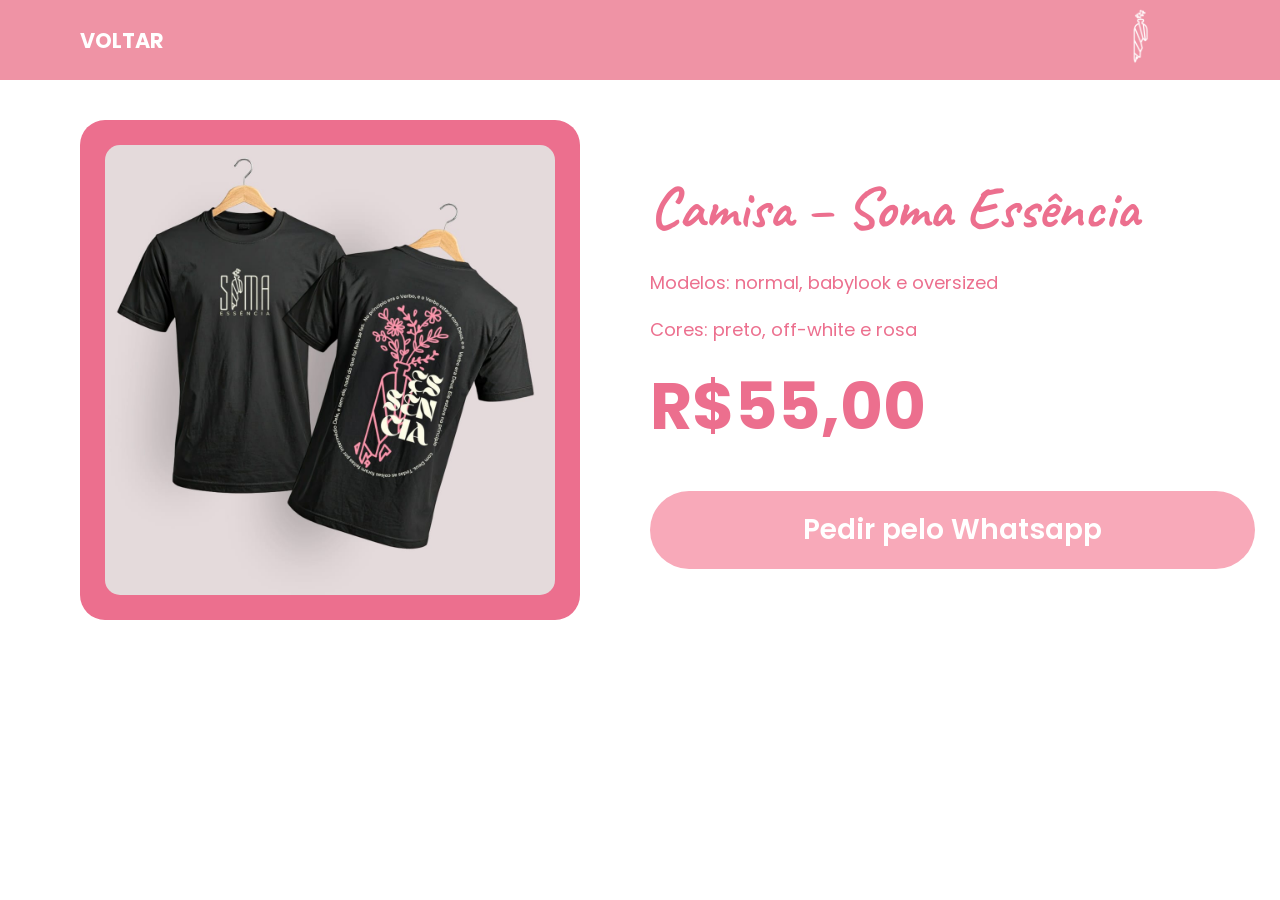
==== camisaEssencia.html @ 766ba2ee "first commit" ====
<!DOCTYPE html>
<html lang="pt-BR">

<head>
    <meta charset="UTF-8">
    <meta name="viewport" content="width=device-width, initial-scale=1.0">

    <title>Camisa – Soma Essência</title>

    <link rel="icon" type="image/png" href="/img/favicon.ico">
    <link rel="stylesheet" href="css/style.css">
    <link
        href="https://fonts.googleapis.com/css2?family=Poppins:wght@400;600;700;800&family=Caveat:wght@700&display=swap"
        rel="stylesheet">
</head>

<body>
    <header class="header">
        <nav class="navbar">

            <a href="index.html" class="nav-link">VOLTAR</a>

            <a href="index.html" class="logo">
                <img src="/img/logo.png" alt="Soma Store">
            </a>

        </nav>
    </header>

    <main class="produto-detalhe">

        <div class="produto-img">
            <img src="/img/camisaEssencia.jpeg" alt="Camisa - Soma Essência">
        </div>

        <div class="produto-info">

            <h1>Camisa – Soma Essência</h1>

            <p>Modelos: normal, babylook e oversized</p>

            <p>Cores: preto, off-white e rosa</p>

            <h2>R$55,00</h2>

            <a href="https://wa.me/5563992988402?text=Olá,%20tenho%20interesse%20e%20quero%20saber%20mais%20sobre%20a%20Camisa%20Soma%20Essência%20que%20vi%20no%20Soma%20Store!" class="btn-whatsapp">
                Pedir pelo Whatsapp
            </a>

        </div>

    </main>
</body>
---- css/style.css ----
* {
    margin: 0;
    padding: 0;
    box-sizing: border-box;
}

html {
    scroll-behavior: smooth;
}

html,
body {
    width: 100%;
    margin: 0;
    padding: 0;
    overflow-x: hidden;
}

.header {
    position: fixed;
    top: 0;
    left: 0;

    width: 100%;
    height: 80px;

    background: rgba(239, 142, 161, 0.95);

    backdrop-filter: blur(8px);
    -webkit-backdrop-filter: blur(8px);

    transition: all .4s ease;

    z-index: 1000;
}

.header.scrolled {
    background: rgba(225, 156, 156, 0.71);

    backdrop-filter: blur(8px);
    -webkit-backdrop-filter: blur(8px);

    border-bottom: 1px solid rgba(255, 255, 255, .25);

    box-shadow: 0 8px 30px rgba(0, 0, 0, .08);
}

.navbar {
    max-width: 1200px;

    height: 80px;

    margin: 0 auto;

    display: flex;

    justify-content: space-between;

    align-items: center;

    padding: 0 40px;
}

.nav-link {
    text-decoration: none;

    color: #fff;

    font-size: 1.3rem;

    font-weight: 700;

    transition: .3s;

    font-family: 'Poppins', sans-serif;

    position: relative;
    text-decoration: none;
    color: white;
}

.nav-link::after {
    content: "";

    position: absolute;

    left: 0;
    bottom: -6px;

    width: 0;
    height: 3px;

    background: white;

    border-radius: 30px;

    transition: width .35s ease;
}

.nav-link:hover::after {
    width: 100%;
}

.nav-link:hover {
    opacity: 1;
}

.logo img {
    height: 150px;
    transition: transform .4s ease;
}

.logo img:hover {
    transform: scale(1.08) rotate(-4deg);
}

main {
    padding-top: 80px;
}

.hero-store {
    height: 500px;
    background-image: url("/img/soma.webp");
    background-size: cover;
    background-position: center;
    background-attachment: fixed;
    display: flex;
    align-items: center;
    padding-left: 50px;
    position: relative;
}

.overlay {
    position: absolute;
    inset: 0;
    background: rgba(0, 0, 0, 0.55);
}

.hero-content {
    position: relative;
    color: white;
    z-index: 1;

    opacity: 0;
    transform: translateY(40px);
    animation: heroFade 1s ease forwards;
}

@keyframes heroFade {
    to {
        opacity: 1;
        transform: translateY(0);
    }
}

.hero-content h1 {
    font-size: 60px;
    font-weight: 900;
    color: #f26b8a;
    margin: 0;
    font-family: 'Poppins', sans-serif;
}

.hero-content p {
    font-size: 18px;
    margin-top: 0px;
    font-family: 'Poppins', sans-serif;
    color: #ffffff;
}

p {
    font-family: 'Caveat', cursive;
    font-size: 36px;
    text-align: center;
    color: #f26b8a;
    margin-top: 40px;
}

.produtos {
    display: flex;
    justify-content: center;
    gap: 70px;
    padding: 80px 30px;
    flex-wrap: wrap;
    margin-top: -30px;
}

.card-produto {
    width: 400px;
    background: #ea6f8f;
    border-radius: 20px;
    padding: 16px;
    text-align: center;

    opacity: 0;
    transform: translateY(80px);

    transition:
        opacity .8s ease,
        transform .8s cubic-bezier(.22, 1, .36, 1),
        box-shadow .35s ease;
}

.card-produto.aparecer {
    opacity: 1;
    transform: translateY(0);
}

.card-produto:hover {
    transform: translateY(-12px);
    box-shadow: 0 20px 45px rgba(0, 0, 0, .18);
}

.titulo {
    color: white;
    font-family: "Caveat", cursive;
    font-size: 30px;
    margin-bottom: 15px;
}

.card-produto img {
    width: 100%;
    height: 350px;
    object-fit: cover;
    background: white;
    border-radius: 12px;
    transition: transform .4s ease;
}

.card-produto:hover img {
    transform: scale(1.04);
}

.card-produto h2 {
    color: white;
    font-size: 36px;
    font-weight: 800;
    margin: 18px 0;
    font-family: "Poppins", sans-serif;
}

.botoes {
    display: flex;
    gap: 8px;
}

.btn {
    flex: 1;
    background: #f895b2;
    color: white;
    text-decoration: none;
    border-radius: 30px;
    padding: 10px 8px;
    font-size: 12px;
    font-family: "Poppins", sans-serif;
    font-weight: 600;
    transition: .3s;
}

.btn:hover {
    background: #ffb5c8;
}

.produto-detalhe {
    max-width: 1200px;
    margin: 120px auto;
    padding: 0 40px;

    display: flex;
    align-items: center;
    justify-content: center;
    gap: 70px;
}

.produto-img {
    width: 500px;
    height: 500px;
    background: #ec6f8e;
    border-radius: 25px;

    display: flex;
    justify-content: center;
    align-items: center;
}

.produto-img img {
    width: 90%;
    height: 90%;
    object-fit: cover;
    border-radius: 15px;
}

.produto-info {
    flex: 1;
}

.produto-info h1 {
    font-family: 'Caveat', cursive;
    font-size: 58px;
    color: #ec6f8e;
    margin-bottom: -15px;
    justify-content: center;
}

.produto-info p {
    font-family: 'Poppins', sans-serif;
    font-size: 18px;
    color: #ec6f8e;
    margin-bottom: -20px;
    text-align: left;
}

.produto-info h2 {
    margin: 35px 0;
    font-family: 'Poppins', sans-serif;
    font-size: 65px;
    color: #ec6f8e;
}

.btn-whatsapp {
    display: inline-block;

    width: 110%;

    text-align: center;

    padding: 18px;

    border-radius: 40px;

    background: #f8a9b9;

    color: #fff;

    text-decoration: none;

    font-family: 'Poppins';

    font-size: 28px;

    font-weight: 600;

    transition: .3s;
    animation: pulse 2s infinite;
}

@keyframes pulse {

    0% {
        box-shadow: 0 0 0 0 rgba(248, 169, 185, .6);
    }

    70% {
        box-shadow: 0 0 0 18px rgba(248, 169, 185, 0);
    }

    100% {
        box-shadow: 0 0 0 0 rgba(248, 169, 185, 0);
    }

}

.btn-whatsapp:hover {
    background: #ec6f8e;
}

.btn,
.btn-whatsapp {
    transition: all .3s ease;
}

.btn:hover,
.btn-whatsapp:hover {
    transform: scale(1.05);
}

.footer {
    background: rgba(239, 142, 161, 1);
    padding: 15px 10px;

    display: flex;
    flex-direction: column;
    align-items: center;
    justify-content: center;
}

.footer-social {
    display: flex;
    gap: 15px;
    margin-bottom: -19px;
}

.footer-social a {
    width: 42px;
    height: 42px;

    border: 2px solid #fff;
    border-radius: 50%;

    display: flex;
    justify-content: center;
    align-items: center;

    color: #fff;
    font-size: 20px;

    transition: .35s;
}

.footer-social a:hover {
    background: white;
    color: #e66d8c;
    transform: translateY(-5px) rotate(8deg);
}

.footer p {
    color: #fff;
    font-family: 'Poppins', sans-serif;
    font-size: 13px;
    font-weight: 700;
    text-align: center;
}
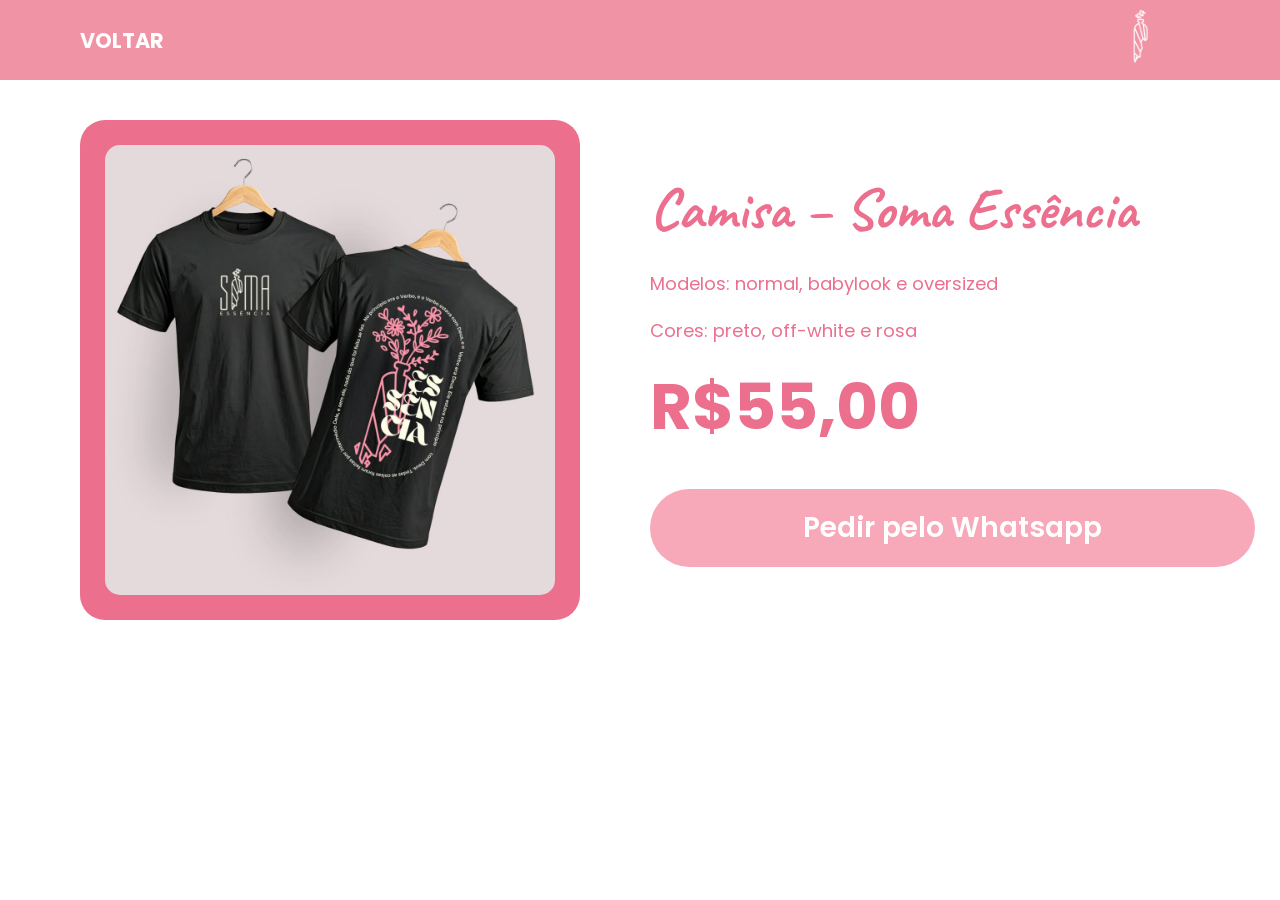
==== commit 1b6fa2a5: "update" ====
--- a/camisaEssencia.html
+++ b/camisaEssencia.html
@@ -7,7 +7,7 @@
 
     <title>Camisa – Soma Essência</title>
 
-    <link rel="icon" type="image/png" href="/img/favicon.ico">
+    <link rel="icon" type="image/png" href="/img/icon.png">
     <link rel="stylesheet" href="css/style.css">
     <link
         href="https://fonts.googleapis.com/css2?family=Poppins:wght@400;600;700;800&family=Caveat:wght@700&display=swap"
--- a/css/style.css
+++ b/css/style.css
@@ -154,7 +154,7 @@
 }
 
 .hero-content h1 {
-    font-size: 60px;
+    font-size: clamp(2.2rem, 6vw, 3.8rem);
     font-weight: 900;
     color: #f26b8a;
     margin: 0;
@@ -296,7 +296,7 @@
 
 .produto-info h1 {
     font-family: 'Caveat', cursive;
-    font-size: 58px;
+    font-size: clamp(2rem, 7vw, 3.6rem);
     color: #ec6f8e;
     margin-bottom: -15px;
     justify-content: center;
@@ -313,7 +313,7 @@
 .produto-info h2 {
     margin: 35px 0;
     font-family: 'Poppins', sans-serif;
-    font-size: 65px;
+    font-size: clamp(2.5rem, 8vw, 4rem);
     color: #ec6f8e;
 }
 
@@ -419,4 +419,166 @@
     font-size: 13px;
     font-weight: 700;
     text-align: center;
+}
+
+@media (max-width: 992px) {
+
+    .card-produto {
+        width: 320px;
+    }
+
+    .produto-detalhe {
+        flex-direction: column;
+        text-align: center;
+        gap: 40px;
+    }
+
+    .produto-info p {
+        text-align: center;
+    }
+
+    .btn-whatsapp {
+        width: 100%;
+    }
+
+}
+
+@media (max-width: 768px) {
+    .header {
+        height: 70px;
+    }
+
+    .navbar {
+        padding: 0 20px;
+        height: 70px;
+    }
+
+    .logo img {
+        height: 90px;
+    }
+
+    .nav-link {
+        font-size: 1rem;
+    }
+
+    .hero-store {
+
+        height: 350px;
+
+        justify-content: center;
+
+        text-align: center;
+
+        padding: 20px;
+    }
+
+    .hero-content h1 {
+        font-size: 42px;
+    }
+
+    .hero-content p {
+        font-size: 16px;
+    }
+
+    p {
+        font-size: 30px;
+        padding: 0 15px;
+    }
+
+    .produtos {
+
+        padding: 40px 20px;
+
+        gap: 35px;
+    }
+
+    .card-produto {
+
+        width: 100%;
+        max-width: 350px;
+    }
+
+    .card-produto img {
+
+        height: 280px;
+    }
+
+    .botoes {
+
+        flex-direction: column;
+    }
+
+    .btn {
+
+        font-size: 14px;
+        padding: 14px;
+    }
+
+    .produto-detalhe {
+
+        flex-direction: column;
+
+        margin: 100px auto;
+
+        padding: 20px;
+    }
+
+    .produto-img {
+
+        width: 100%;
+        max-width: 350px;
+
+        height: 350px;
+    }
+
+    .produto-info {
+
+        text-align: center;
+    }
+
+    .produto-info h1 {
+
+        font-size: 42px;
+        margin-bottom: 15px;
+    }
+
+    .produto-info p {
+
+        text-align: center;
+
+        font-size: 16px;
+
+        margin-bottom: 8px;
+    }
+
+    .produto-info h2 {
+
+        font-size: 48px;
+    }
+
+    .btn-whatsapp {
+
+        width: 100%;
+
+        font-size: 20px;
+
+        padding: 15px;
+    }
+
+    .footer {
+
+        padding: 25px 15px;
+    }
+
+    .footer-social {
+
+        margin-bottom: 10px;
+    }
+
+    .footer p {
+
+        font-size: 12px;
+        line-height: 1.5;
+    }
+
 }
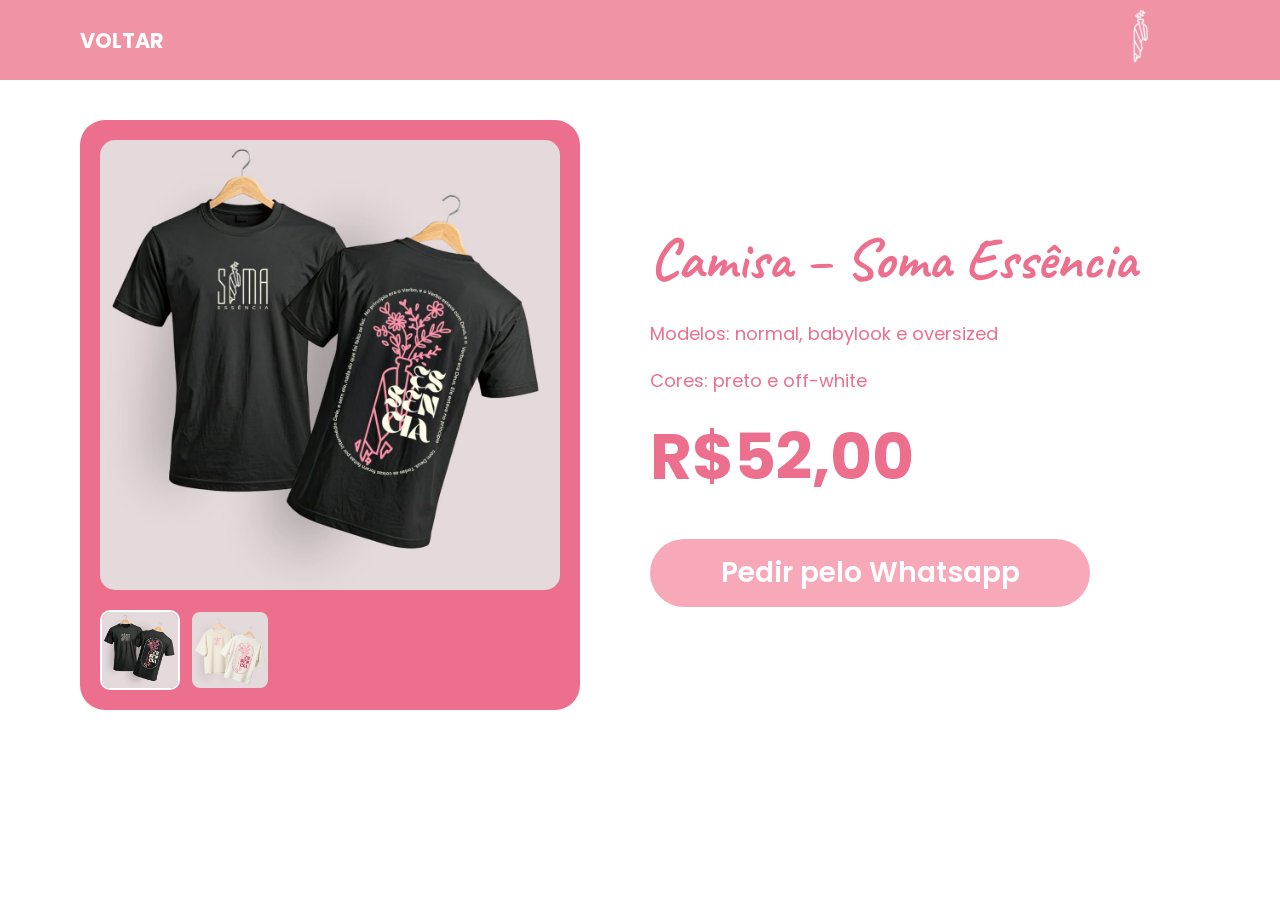
==== commit 1888469d: "updates" ====
--- a/camisaEssencia.html
+++ b/camisaEssencia.html
@@ -7,7 +7,7 @@
 
     <title>Camisa – Soma Essência</title>
 
-    <link rel="icon" type="image/png" href="/img/icon.png">
+    <link rel="icon" type="image/png" href="img/icon.png">
     <link rel="stylesheet" href="css/style.css">
     <link
         href="https://fonts.googleapis.com/css2?family=Poppins:wght@400;600;700;800&family=Caveat:wght@700&display=swap"
@@ -21,7 +21,7 @@
             <a href="index.html" class="nav-link">VOLTAR</a>
 
             <a href="index.html" class="logo">
-                <img src="/img/logo.png" alt="Soma Store">
+                <img src="img/logo.png" alt="Soma Store">
             </a>
 
         </nav>
@@ -29,8 +29,20 @@
 
     <main class="produto-detalhe">
 
-        <div class="produto-img">
-            <img src="/img/camisaEssencia.jpeg" alt="Camisa - Soma Essência">
+        <div class="produto-img1">
+
+            <img id="imagemPrincipal" src="img/camisaEssencia.jpeg" alt="Camisa - Soma Essência">
+
+            <div class="galeria">
+                <div class="imagens">
+
+                    <img src="img/camisaEssencia.jpeg" onclick="trocarImagem(this)" class="ativa">
+
+                    <img src="img/camisaEssencia2.jpeg" onclick="trocarImagem(this)">
+
+                </div>
+            </div>
+
         </div>
 
         <div class="produto-info">
@@ -39,15 +51,18 @@
 
             <p>Modelos: normal, babylook e oversized</p>
 
-            <p>Cores: preto, off-white e rosa</p>
+            <p>Cores: preto e off-white</p>
 
-            <h2>R$55,00</h2>
+            <h2>R$52,00</h2>
 
-            <a href="https://wa.me/5563992988402?text=Olá,%20tenho%20interesse%20e%20quero%20saber%20mais%20sobre%20a%20Camisa%20Soma%20Essência%20que%20vi%20no%20Soma%20Store!" class="btn-whatsapp">
+            <a href="https://wa.me/5563992988402?text=Olá,%20tenho%20interesse%20e%20quero%20saber%20mais%20sobre%20a%20Camisa%20Soma%20Essência%20que%20vi%20no%20Soma%20Store!"
+                class="btn-whatsapp">
                 Pedir pelo Whatsapp
             </a>
 
         </div>
 
     </main>
+
+    <script src="js/galery.js"></script>
 </body>
--- a/css/style.css
+++ b/css/style.css
@@ -1,13 +1,16 @@
+/* remove o padrão dos navegadores */
 * {
     margin: 0;
     padding: 0;
     box-sizing: border-box;
 }
 
+/* habilita a rolagem suave */
 html {
     scroll-behavior: smooth;
 }
 
+/* garante que o conteúdo não ultrapasse a largura da tela e remove margens e padding padrão */
 html,
 body {
     width: 100%;
@@ -16,84 +19,63 @@
     overflow-x: hidden;
 }
 
+/* configurações do cabeçalho fixo */
 .header {
     position: fixed;
     top: 0;
     left: 0;
-
     width: 100%;
     height: 80px;
-
     background: rgba(239, 142, 161, 0.95);
-
     backdrop-filter: blur(8px);
     -webkit-backdrop-filter: blur(8px);
-
     transition: all .4s ease;
-
     z-index: 1000;
 }
 
+/* estilo do cabeçalho */
 .header.scrolled {
     background: rgba(225, 156, 156, 0.71);
-
     backdrop-filter: blur(8px);
     -webkit-backdrop-filter: blur(8px);
-
     border-bottom: 1px solid rgba(255, 255, 255, .25);
-
     box-shadow: 0 8px 30px rgba(0, 0, 0, .08);
 }
 
+/* estilo do menu */
 .navbar {
     max-width: 1200px;
-
     height: 80px;
-
     margin: 0 auto;
-
-    display: flex;
-
+    display: flex;
     justify-content: space-between;
-
-    align-items: center;
-
+    align-items: center;
     padding: 0 40px;
 }
 
+/* estilo dos links do menu */
 .nav-link {
     text-decoration: none;
-
     color: #fff;
-
     font-size: 1.3rem;
-
     font-weight: 700;
-
     transition: .3s;
-
     font-family: 'Poppins', sans-serif;
-
     position: relative;
     text-decoration: none;
     color: white;
 }
 
+/* efeitos dos links do menu */
 .nav-link::after {
     content: "";
-
     position: absolute;
-
     left: 0;
     bottom: -6px;
-
     width: 0;
     height: 3px;
-
     background: white;
-
     border-radius: 30px;
-
     transition: width .35s ease;
 }
 
@@ -105,6 +87,7 @@
     opacity: 1;
 }
 
+/* estilo e configurações da logo */
 .logo img {
     height: 150px;
     transition: transform .4s ease;
@@ -114,13 +97,15 @@
     transform: scale(1.08) rotate(-4deg);
 }
 
+/* estilo do conteúdo principal */
 main {
     padding-top: 80px;
 }
 
+/* configurações e estilo do banner */
 .hero-store {
     height: 500px;
-    background-image: url("/img/soma.webp");
+    background-image: url("../img/soma.webp");
     background-size: cover;
     background-position: center;
     background-attachment: fixed;
@@ -130,22 +115,24 @@
     position: relative;
 }
 
+/* camada escura sobre o banner */
 .overlay {
     position: absolute;
     inset: 0;
     background: rgba(0, 0, 0, 0.55);
 }
 
+/* texto do banner */
 .hero-content {
     position: relative;
     color: white;
     z-index: 1;
-
     opacity: 0;
     transform: translateY(40px);
     animation: heroFade 1s ease forwards;
 }
 
+/* animação do texto do banner */
 @keyframes heroFade {
     to {
         opacity: 1;
@@ -153,6 +140,7 @@
     }
 }
 
+/* estilo do título do banner */
 .hero-content h1 {
     font-size: clamp(2.2rem, 6vw, 3.8rem);
     font-weight: 900;
@@ -161,6 +149,7 @@
     font-family: 'Poppins', sans-serif;
 }
 
+/* estilo do parágrafo do banner */
 .hero-content p {
     font-size: 18px;
     margin-top: 0px;
@@ -168,6 +157,7 @@
     color: #ffffff;
 }
 
+/* estilo do título da seção de produtos */
 p {
     font-family: 'Caveat', cursive;
     font-size: 36px;
@@ -176,6 +166,7 @@
     margin-top: 40px;
 }
 
+/* estilo da seção de produtos */
 .produtos {
     display: flex;
     justify-content: center;
@@ -185,16 +176,15 @@
     margin-top: -30px;
 }
 
+/* estilo dos cards de produtos */
 .card-produto {
     width: 400px;
     background: #ea6f8f;
     border-radius: 20px;
     padding: 16px;
     text-align: center;
-
     opacity: 0;
     transform: translateY(80px);
-
     transition:
         opacity .8s ease,
         transform .8s cubic-bezier(.22, 1, .36, 1),
@@ -211,6 +201,7 @@
     box-shadow: 0 20px 45px rgba(0, 0, 0, .18);
 }
 
+/* estilo do título dos cards de produtos */
 .titulo {
     color: white;
     font-family: "Caveat", cursive;
@@ -218,6 +209,7 @@
     margin-bottom: 15px;
 }
 
+/* estilo das imagens dos cards de produtos */
 .card-produto img {
     width: 100%;
     height: 350px;
@@ -231,6 +223,7 @@
     transform: scale(1.04);
 }
 
+/* estilo do preço dos cards de produtos */
 .card-produto h2 {
     color: white;
     font-size: 36px;
@@ -239,6 +232,7 @@
     font-family: "Poppins", sans-serif;
 }
 
+/* configurações e estilos dos botões dos cards de produtos */
 .botoes {
     display: flex;
     gap: 8px;
@@ -261,11 +255,11 @@
     background: #ffb5c8;
 }
 
+/* estilo da seção de detalhes do produto */
 .produto-detalhe {
     max-width: 1200px;
     margin: 120px auto;
     padding: 0 40px;
-
     display: flex;
     align-items: center;
     justify-content: center;
@@ -277,7 +271,6 @@
     height: 500px;
     background: #ec6f8e;
     border-radius: 25px;
-
     display: flex;
     justify-content: center;
     align-items: center;
@@ -290,10 +283,76 @@
     border-radius: 15px;
 }
 
+/* estilo da imagem do produto */
+.produto-img1 {
+    width: 500px;
+    background: #ec6f8e;
+    border-radius: 25px;
+    padding: 20px;
+    display: flex;
+    flex-direction: column;
+    gap: 20px;
+    align-items: center;
+}
+
+.produto-img1 #imagemPrincipal {
+    width: 100%;
+    height: 450px;
+    object-fit: cover;
+    border-radius: 15px;
+    background: white;
+    transition: .3s;
+}
+
+.produto-img1 #imagemPrincipal:hover {
+    transform: scale(1.02);
+}
+
+.galeria {
+    display: flex;
+    align-items: center;
+    gap: 10px;
+    width: 100%;
+}
+
+.imagens {
+    display: flex;
+    gap: 10px;
+    overflow-x: auto;
+    scroll-behavior: smooth;
+    flex: 1;
+    scrollbar-width: none;
+}
+
+.imagens::-webkit-scrollbar {
+    display: none;
+}
+
+.imagens img {
+    width: 80px;
+    height: 80px;
+    object-fit: cover;
+    border-radius: 10px;
+    cursor: pointer;
+    border: 2px solid transparent;
+    transition: .3s;
+}
+
+.imagens img:hover {
+    transform: scale(1.05);
+    border-color: #f8a9b9;
+}
+
+.imagens img.ativa {
+    border-color: white;
+}
+
+/* estilo das informações do produto */
 .produto-info {
     flex: 1;
 }
 
+/* estilo do título das informações do produto */
 .produto-info h1 {
     font-family: 'Caveat', cursive;
     font-size: clamp(2rem, 7vw, 3.6rem);
@@ -302,6 +361,7 @@
     justify-content: center;
 }
 
+/* estilo do parágrafo das informações do produto */
 .produto-info p {
     font-family: 'Poppins', sans-serif;
     font-size: 18px;
@@ -310,6 +370,7 @@
     text-align: left;
 }
 
+/* estilo do preço das informações do produto */
 .produto-info h2 {
     margin: 35px 0;
     font-family: 'Poppins', sans-serif;
@@ -317,35 +378,25 @@
     color: #ec6f8e;
 }
 
+/* estilo do botão de pedir pelo WhatsApp */
 .btn-whatsapp {
     display: inline-block;
-
-    width: 110%;
-
+    width: 80%;
     text-align: center;
-
-    padding: 18px;
-
+    padding: 13px;
     border-radius: 40px;
-
     background: #f8a9b9;
-
     color: #fff;
-
     text-decoration: none;
-
     font-family: 'Poppins';
-
     font-size: 28px;
-
     font-weight: 600;
-
     transition: .3s;
     animation: pulse 2s infinite;
 }
 
+/* animação do botão de pedir pelo WhatsApp */
 @keyframes pulse {
-
     0% {
         box-shadow: 0 0 0 0 rgba(248, 169, 185, .6);
     }
@@ -357,7 +408,6 @@
     100% {
         box-shadow: 0 0 0 0 rgba(248, 169, 185, 0);
     }
-
 }
 
 .btn-whatsapp:hover {
@@ -374,36 +424,34 @@
     transform: scale(1.05);
 }
 
+/* estilo do rodapé */
 .footer {
     background: rgba(239, 142, 161, 1);
     padding: 15px 10px;
-
     display: flex;
     flex-direction: column;
     align-items: center;
     justify-content: center;
 }
 
+/* estilo das logos no rodapé */
 .footer-social {
     display: flex;
     gap: 15px;
     margin-bottom: -19px;
 }
 
+/* estilo dos links das logos no rodapé */
 .footer-social a {
     width: 42px;
     height: 42px;
-
     border: 2px solid #fff;
     border-radius: 50%;
-
     display: flex;
     justify-content: center;
     align-items: center;
-
     color: #fff;
     font-size: 20px;
-
     transition: .35s;
 }
 
@@ -413,6 +461,7 @@
     transform: translateY(-5px) rotate(8deg);
 }
 
+/* estilo do texto no rodapé */
 .footer p {
     color: #fff;
     font-family: 'Poppins', sans-serif;
@@ -421,8 +470,8 @@
     text-align: center;
 }
 
+/* responsividade para tablets */
 @media (max-width: 992px) {
-
     .card-produto {
         width: 320px;
     }
@@ -440,17 +489,17 @@
     .btn-whatsapp {
         width: 100%;
     }
-
-}
-
+}
+
+/* responsividade para celulares */
 @media (max-width: 768px) {
     .header {
-        height: 70px;
+        height: 80px;
     }
 
     .navbar {
         padding: 0 20px;
-        height: 70px;
+        height: 80px;
     }
 
     .logo img {
@@ -462,13 +511,9 @@
     }
 
     .hero-store {
-
         height: 350px;
-
         justify-content: center;
-
         text-align: center;
-
         padding: 20px;
     }
 
@@ -482,103 +527,94 @@
 
     p {
         font-size: 30px;
-        padding: 0 15px;
+        padding: 5px;
+        margin-top: 20px;
     }
 
     .produtos {
-
         padding: 40px 20px;
-
         gap: 35px;
     }
 
     .card-produto {
-
         width: 100%;
         max-width: 350px;
     }
 
     .card-produto img {
-
         height: 280px;
     }
 
     .botoes {
-
         flex-direction: column;
     }
 
     .btn {
-
         font-size: 14px;
         padding: 14px;
     }
 
-    .produto-detalhe {
-
-        flex-direction: column;
-
-        margin: 100px auto;
-
-        padding: 20px;
-    }
-
     .produto-img {
-
         width: 100%;
         max-width: 350px;
-
         height: 350px;
     }
 
+    .produto-detalhe {
+        flex-direction: column;
+        margin: 100px auto;
+        padding: 20px;
+    }
+
+    .produto-img1 {
+        width: 100%;
+        max-width: 350px;
+    }
+
+    .produto-img1 #imagemPrincipal {
+        height: 300px;
+    }
+
+    .imagens img {
+        width: 65px;
+        height: 65px;
+    }
+
     .produto-info {
-
         text-align: center;
     }
 
     .produto-info h1 {
-
         font-size: 42px;
         margin-bottom: 15px;
     }
 
     .produto-info p {
-
         text-align: center;
-
         font-size: 16px;
-
         margin-bottom: 8px;
     }
 
     .produto-info h2 {
-
         font-size: 48px;
     }
 
     .btn-whatsapp {
-
         width: 100%;
-
         font-size: 20px;
-
         padding: 15px;
     }
 
     .footer {
-
-        padding: 25px 15px;
+        padding: 15px 15px;
     }
 
     .footer-social {
-
-        margin-bottom: 10px;
+        margin-bottom: -20px;
     }
 
     .footer p {
-
         font-size: 12px;
         line-height: 1.5;
     }
-
 }
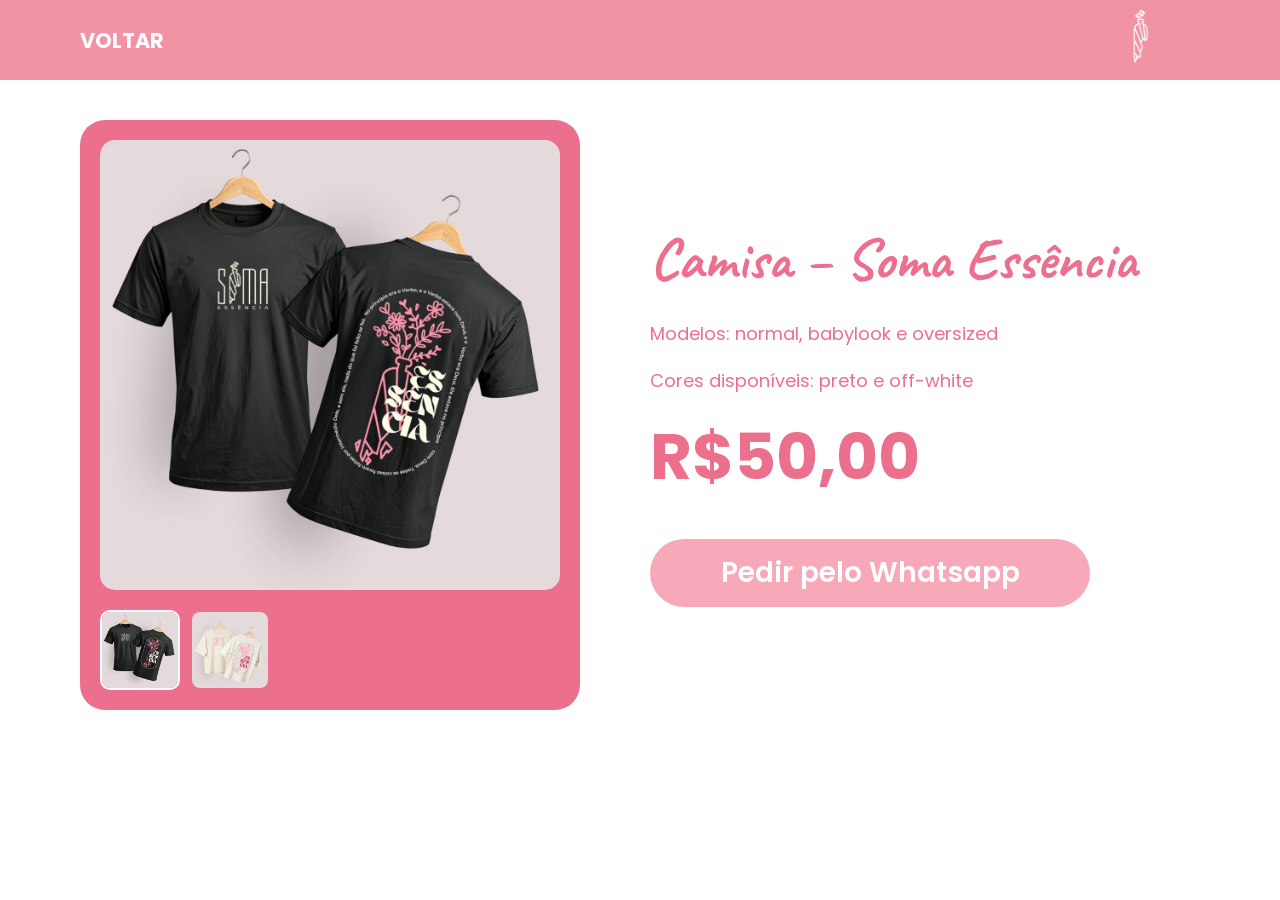
==== commit b2081e23: "update" ====
--- a/camisaEssencia.html
+++ b/camisaEssencia.html
@@ -51,9 +51,9 @@
 
             <p>Modelos: normal, babylook e oversized</p>
 
-            <p>Cores: preto e off-white</p>
+            <p>Cores disponíveis: preto e off-white</p>
 
-            <h2>R$52,00</h2>
+            <h2>R$50,00</h2>
 
             <a href="https://wa.me/5563992988402?text=Olá,%20tenho%20interesse%20e%20quero%20saber%20mais%20sobre%20a%20Camisa%20Soma%20Essência%20que%20vi%20no%20Soma%20Store!"
                 class="btn-whatsapp">
--- a/css/style.css
+++ b/css/style.css
@@ -527,7 +527,7 @@
 
     p {
         font-size: 30px;
-        padding: 5px;
+        padding: 0px;
         margin-top: 20px;
     }
 
@@ -561,9 +561,15 @@
     }
 
     .produto-detalhe {
+        display: flex;
         flex-direction: column;
-        margin: 100px auto;
-        padding: 20px;
+        align-items: center;
+        gap: 20px;
+        margin: 70px auto;
+        padding: 25px 20px;
+        width: 90%;
+        background: #fff;
+        border-radius: 25px;
     }
 
     .produto-img1 {
@@ -581,28 +587,42 @@
     }
 
     .produto-info {
+        width: 100%;
         text-align: center;
     }
 
+
     .produto-info h1 {
-        font-size: 42px;
-        margin-bottom: 15px;
-    }
+        font-size: 30px;
+        margin: 5px 0 20px;
+        font-family: 'Caveat', cursive;
+    }
+
 
     .produto-info p {
-        text-align: center;
         font-size: 16px;
-        margin-bottom: 8px;
+        margin: 8px 0;
+        color: #e86b8b;
     }
 
     .produto-info h2 {
-        font-size: 48px;
-    }
+        font-size: 38px;
+        margin: 25px 0;
+        font-weight: 700;
+        color: #e86b8b;
+    }
+
 
     .btn-whatsapp {
-        width: 100%;
-        font-size: 20px;
-        padding: 15px;
+        display: inline-flex;
+        justify-content: center;
+        align-items: center;
+        width: 90%;
+        max-width: 300px;
+        height: 55px;
+        border-radius: 40px;
+        font-size: 17px;
+        font-weight: 600;
     }
 
     .footer {
